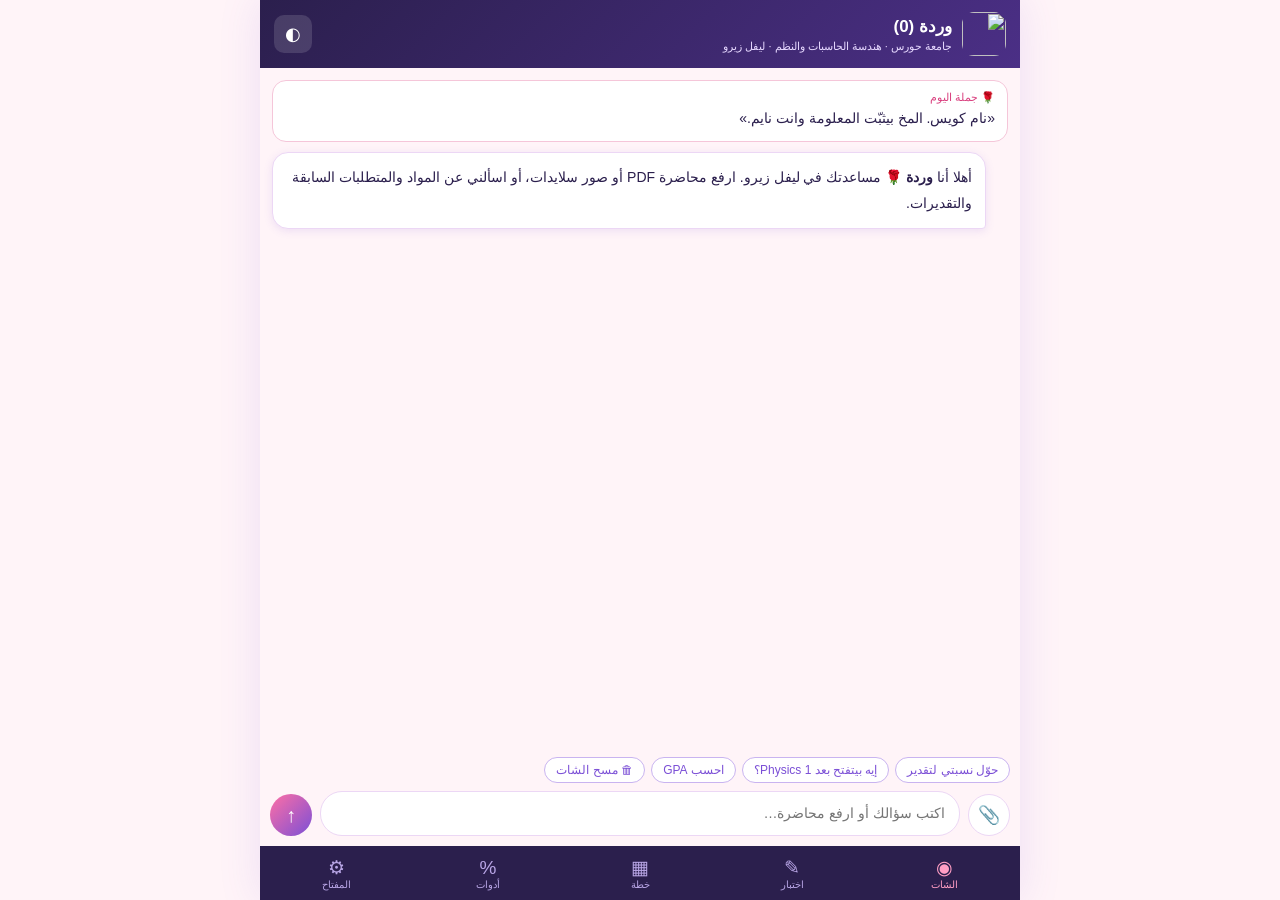
==== index.html @ 9d67b0b4 "Add files via upload" ====
<!doctype html>
<html lang="ar" dir="rtl">
<head>
<meta charset="utf-8">
<meta name="viewport" content="width=device-width,initial-scale=1,viewport-fit=cover">
<meta name="theme-color" content="#2b1f4d">
<title>وردة (0)</title>
<link rel="manifest" href="manifest.webmanifest">
<link rel="icon" type="image/png" sizes="32x32" href="icons/favicon-32.png">
<link rel="apple-touch-icon" href="icons/apple-touch-icon.png">
<link rel="stylesheet" href="vendor/katex.min.css">
<link rel="stylesheet" href="style.css">
</head>
<body>
<div id="app" hidden>
  <header class="top">
    <img src="icons/icon-192.png" alt="" class="logo" width="44" height="44">
    <div class="ttl"><h1>وردة (0)</h1><small>جامعة حورس · هندسة الحاسبات والنظم · ليفل زيرو</small></div>
    <button class="icon-btn" id="themeBtn" aria-label="تغيير الوضع">◐</button>
  </header>
  <main id="views">
    <section id="v-chat" class="view">
      <div class="scroll" id="chatScroll">
        <div class="banner"><span>🌹 جملة اليوم</span><p id="daily"></p><p id="todayPlan" class="plan-line" hidden></p></div>
        <div id="chatLog"></div>
      </div>
      <div class="composer-wrap">
        <div class="chips" id="quick"></div>
        <div id="pending" class="pending" hidden></div>
        <form class="composer" id="chatForm">
          <label class="attach" title="رفع محاضرة">📎<input type="file" id="fileIn" multiple accept="application/pdf,image/*,.txt,.md" hidden></label>
          <textarea id="chatIn" rows="1" placeholder="اكتب سؤالك أو ارفع محاضرة…" maxlength="2000"></textarea>
          <button class="send" id="sendBtn" type="submit" aria-label="إرسال">↑</button>
        </form>
      </div>
    </section>
    <section id="v-quiz" class="view" hidden><div class="scroll" id="quizBox"></div></section>
    <section id="v-plan" class="view" hidden><div class="scroll" id="planBox"></div></section>
    <section id="v-tools" class="view" hidden><div class="scroll" id="toolsBox"></div></section>
    <section id="v-key" class="view" hidden><div class="scroll" id="keyBox"></div></section>
  </main>
  <nav class="tabs" id="tabs">
    <button data-v="chat" class="on"><b>◉</b>الشات</button>
    <button data-v="quiz"><b>✎</b>اختبار</button>
    <button data-v="plan"><b>▦</b>خطة</button>
    <button data-v="tools"><b>%</b>أدوات</button>
    <button data-v="key"><b>⚙</b>المفتاح</button>
  </nav>
</div>

<div id="auth" class="auth" hidden>
  <form id="authForm" class="auth-card">
    <img src="icons/icon-192.png" alt="" width="84" height="84" class="logo big">
    <h2>وردة (0)</h2>
    <p class="sub">أهلا أنا وردة 🌹 سجّل دخول عشان نبدأ.</p>
    <input id="aName" type="text" placeholder="اسمك (للتسجيل الجديد)" autocomplete="name" hidden>
    <input id="aEmail" type="email" placeholder="الإيميل" autocomplete="email" required>
    <input id="aPass" type="password" placeholder="كلمة السر (8 حروف على الأقل)" autocomplete="current-password" minlength="8" required>
    <button class="btn" id="aGo" type="submit">دخول</button>
    <div class="auth-links"><a href="#" id="aToggle">معنديش حساب</a><a href="#" id="aForgot">نسيت كلمة السر</a></div>
    <p class="msg" id="aMsg" role="alert"></p>
  </form>
</div>
<div id="toast" class="toast" hidden></div>

<script src="config.js"></script>
<script src="data.js"></script>
<script src="vendor/katex.min.js"></script>
<script src="vendor/auto-render.min.js"></script>
<script src="vendor/pdf.min.js"></script>
<script src="vendor/supabase.js"></script>
<script src="app.js"></script>
</body>
</html>
---- style.css ----
:root{--bg:#fff4f8;--card:#fff;--line:#ecd7f5;--ink:#2b1f4d;--muted:#7a6a9d;--pink:#ff6fa5;--rose:#d9407f;--lilac:#7b4fd6;--deep:#2b1f4d;--deep2:#4b2f86;--soft:#f6efff;--ok:#2bb673;--okbg:#e9fbf2;--no:#e5486b;--nobg:#fff0f3;--grad:linear-gradient(135deg,#ff6fa5,#7b4fd6)}
body.dark{--bg:#150f2b;--card:#221844;--line:#3a2d68;--ink:#f2ecff;--muted:#b4a6dc;--soft:#2d2257;--okbg:#12342a;--nobg:#3a1826}
*{box-sizing:border-box;margin:0}
html,body{height:100%}
body{font-family:"Noto Kufi Arabic","Segoe UI",Tahoma,"Noto Sans Arabic",sans-serif;background:var(--bg);color:var(--ink);font-size:14px;overflow:hidden}
[hidden]{display:none!important}
#app{height:100dvh;display:flex;flex-direction:column;max-width:760px;margin:0 auto;background:var(--bg);box-shadow:0 0 40px #7b4fd622}
.top{background:linear-gradient(135deg,#2b1f4d,#4b2f86);color:#fff;padding:calc(12px + env(safe-area-inset-top)) 14px 12px;display:flex;align-items:center;gap:10px}
.logo{border-radius:12px}.logo.big{border-radius:22px;margin-bottom:6px}
.ttl{flex:1;min-width:0}.ttl h1{font-size:17px}.ttl small{display:block;color:#e6d8ff;font-size:11px;margin-top:3px}
.icon-btn{background:#ffffff22;border:0;color:#fff;border-radius:10px;width:38px;height:38px;font-size:18px;cursor:pointer}
#views{flex:1;min-height:0;display:flex;flex-direction:column}
.view{flex:1;min-height:0;display:flex;flex-direction:column}
.scroll{flex:1;overflow-y:auto;padding:12px;display:flex;flex-direction:column;gap:10px;-webkit-overflow-scrolling:touch}
.tabs{background:var(--deep);display:flex;justify-content:space-around;padding:8px 0 calc(8px + env(safe-area-inset-bottom))}
.tabs button{background:none;border:0;color:#b9a6e6;font:inherit;font-size:10px;text-align:center;cursor:pointer;flex:1;padding:2px}
.tabs button b{display:block;font-size:19px;font-weight:400}.tabs button.on{color:#ff9ec4}
.banner{background:var(--card);border:1px solid #f5c6d9;border-radius:14px;padding:10px 12px;flex:none}
.banner span{color:var(--rose);font-size:11px;display:block;margin-bottom:3px}.banner p{line-height:1.7}
.plan-line{margin-top:6px;padding-top:6px;border-top:1px dashed var(--line);color:var(--deep2);font-size:12px}body.dark .plan-line{color:#d7c8ff}
#chatLog{display:flex;flex-direction:column;gap:10px}
.msg-u{align-self:flex-start;background:var(--grad);color:#fff;padding:9px 13px;border-radius:16px 16px 16px 4px;max-width:88%;white-space:pre-wrap;line-height:1.7;word-break:break-word}
.msg-b{align-self:flex-end;background:var(--card);border:1px solid var(--line);border-radius:16px 16px 4px 16px;padding:11px 13px;line-height:1.9;box-shadow:0 2px 8px #7b4fd622;max-width:97%;word-break:break-word}
.msg-b.err{border-color:var(--no);background:var(--nobg)}
.msg-b h4{color:var(--lilac);font-size:13px;margin:8px 0 3px}body.dark .msg-b h4{color:#c9b4f0}
.msg-b ul,.msg-b ol{padding-inline-start:20px}
.msg-b code{background:var(--soft);border-radius:6px;padding:0 5px;direction:ltr;unicode-bidi:embed}
.en{direction:ltr;unicode-bidi:isolate;display:inline-block;color:var(--rose);font-weight:600}
.katex-display{direction:ltr;overflow-x:auto;overflow-y:hidden;padding:4px 0}.katex{direction:ltr}
.eq{background:var(--soft);border-radius:10px;padding:6px 8px;margin:6px 0;overflow-x:auto;direction:ltr;text-align:center}
.tag{display:inline-block;font-size:10px;background:var(--soft);color:var(--lilac);border-radius:8px;padding:2px 8px;margin-top:6px}body.dark .tag{color:#d7c8ff}
.row-btns,.chips{display:flex;flex-wrap:wrap;gap:6px;margin-top:8px}
.chip{border:1px solid #c9b4f0;color:var(--lilac);border-radius:14px;padding:5px 11px;font:inherit;font-size:12px;background:var(--card);cursor:pointer}
body.dark .chip{color:#d7c8ff;border-color:#4b3d82}
.chip.p{background:var(--pink);border-color:var(--pink);color:#fff}.chip.on{background:var(--lilac);border-color:var(--lilac);color:#fff}
.chip:disabled{opacity:.5;cursor:default}
.composer-wrap{padding:6px 10px 10px;display:flex;flex-direction:column;gap:6px;background:var(--bg)}
.composer-wrap .chips{margin:0;flex-wrap:nowrap;overflow-x:auto;padding-bottom:2px}.composer-wrap .chip{white-space:nowrap}
.composer{display:flex;gap:8px;align-items:flex-end}
.composer textarea{flex:1;resize:none;border:1px solid var(--line);background:var(--card);color:var(--ink);border-radius:22px;padding:11px 14px;font:inherit;max-height:120px;line-height:1.5}
.attach{width:42px;height:42px;border-radius:50%;background:var(--card);border:1px solid var(--line);display:flex;align-items:center;justify-content:center;cursor:pointer;font-size:18px;flex:none}
.send{width:42px;height:42px;border-radius:50%;background:var(--grad);color:#fff;border:0;font-size:20px;cursor:pointer;flex:none}
.send:disabled{opacity:.5}
.pending{display:flex;flex-wrap:wrap;gap:6px}
.pill{background:var(--soft);color:var(--deep2);border-radius:12px;padding:4px 10px;font-size:12px;display:flex;gap:6px;align-items:center}body.dark .pill{color:#e6d8ff}
.pill button{background:none;border:0;cursor:pointer;color:var(--rose);font-size:14px}
.card{background:var(--card);border:1px solid var(--line);border-radius:16px;padding:12px;box-shadow:0 2px 8px #7b4fd614}
.card h3{font-size:14px;color:var(--deep2);margin-bottom:8px}body.dark .card h3{color:#d7c8ff}
.row{display:flex;justify-content:space-between;align-items:center;gap:8px;padding:7px 0;border-bottom:1px dashed var(--line)}.row:last-child{border:0}
.btn{background:var(--grad);color:#fff;border:0;border-radius:12px;padding:11px;text-align:center;font:inherit;cursor:pointer;display:block;width:100%;text-decoration:none}
.btn.sec{background:var(--soft);color:var(--lilac)}.btn:disabled{opacity:.5}
input,select{font:inherit;color:var(--ink);background:var(--card);border:1px solid var(--line);border-radius:12px;padding:10px 12px;width:100%}
label.f{display:block;font-size:12px;color:var(--muted);margin:6px 0 3px}
.opt{display:block;width:100%;text-align:start;font:inherit;color:var(--ink);border:1.5px solid var(--line);border-radius:12px;padding:9px 11px;background:var(--card);margin-top:6px;cursor:pointer;line-height:1.6}
.opt.ok{border-color:var(--ok);background:var(--okbg)}.opt.no{border-color:var(--no);background:var(--nobg)}
.opt:disabled{cursor:default;color:var(--ink)}
.step{border:1px solid var(--line);border-radius:12px;padding:10px;margin-top:10px;background:var(--bg)}
.step .n{display:inline-flex;width:22px;height:22px;border-radius:50%;background:var(--lilac);color:#fff;align-items:center;justify-content:center;font-size:11px;margin-inline-end:6px}
.check{background:#fff4f8;border:1px solid #f5c6d9;border-radius:12px;padding:8px 10px;margin-top:8px}body.dark .check{background:#2d1e4a;border-color:#5a3f8f}
.flow{display:flex;flex-direction:column;align-items:center;gap:2px;margin:8px 0}
.flow div{background:var(--soft);border:1px solid #c9b4f0;border-radius:10px;padding:5px 12px;font-size:12px}
.flow i{color:var(--rose);font-style:normal;line-height:1}
.bar{height:6px;background:var(--soft);border-radius:4px;overflow:hidden}.bar>i{display:block;height:100%;background:var(--grad)}
.grade{border:2px solid var(--pink);border-radius:12px;text-align:center;padding:8px;background:var(--bg);min-width:120px}.grade b{font-size:26px;color:var(--rose);direction:ltr;display:inline-block}
.pre{display:flex;gap:6px;align-items:center;flex-wrap:wrap;direction:ltr;margin-top:6px}
.pre .chip{cursor:default}.pre .arr{color:var(--muted)}
.warn{color:#a46b00;font-size:12px;line-height:1.7}.muted{color:var(--muted);font-size:12px;line-height:1.7}
.stepn{display:flex;gap:6px;align-items:flex-start;margin:6px 0;line-height:1.8}.stepn i{width:22px;height:22px;border-radius:50%;background:var(--lilac);color:#fff;font-style:normal;display:flex;align-items:center;justify-content:center;font-size:11px;flex:none;margin-top:3px}
.tbl{width:100%;border-collapse:collapse;font-size:12px}.tbl td,.tbl th{padding:6px;border-bottom:1px dashed var(--line);text-align:start}
.seg{display:flex;gap:6px;flex-wrap:wrap}
.typing{display:inline-flex;gap:4px}.typing i{width:6px;height:6px;border-radius:50%;background:var(--lilac);animation:b 1s infinite}.typing i:nth-child(2){animation-delay:.15s}.typing i:nth-child(3){animation-delay:.3s}
@keyframes b{0%,60%,100%{opacity:.3}30%{opacity:1}}
.auth{position:fixed;inset:0;background:linear-gradient(135deg,#2b1f4d,#7b4fd6 60%,#ff6fa5);display:flex;align-items:center;justify-content:center;padding:16px;z-index:10}
.auth-card{background:var(--card);border-radius:22px;padding:22px;width:100%;max-width:380px;display:flex;flex-direction:column;gap:10px;text-align:center}
.auth-card .sub{color:var(--muted)}.auth-links{display:flex;justify-content:space-between;font-size:12px}.auth-links a{color:var(--lilac)}
.msg{font-size:12px;color:var(--rose);min-height:16px}.msg.ok{color:var(--ok)}
.toast{position:fixed;bottom:90px;left:50%;transform:translateX(-50%);background:var(--deep);color:#fff;padding:8px 16px;border-radius:20px;font-size:12px;z-index:20}
.guide a.btn{margin-top:8px}
.note{border-inline-start:3px solid var(--pink);padding:4px 10px;margin-top:6px;background:var(--bg);border-radius:6px;line-height:1.8}
.link{background:none;border:0;color:var(--rose);font:inherit;font-size:12px;cursor:pointer;padding:0}
@media(prefers-reduced-motion:reduce){.typing i{animation:none}}
.gsel,.gsel option{direction:ltr;unicode-bidi:isolate;text-align:left}
.gsym{direction:ltr;unicode-bidi:isolate;display:inline-block;font-weight:700}
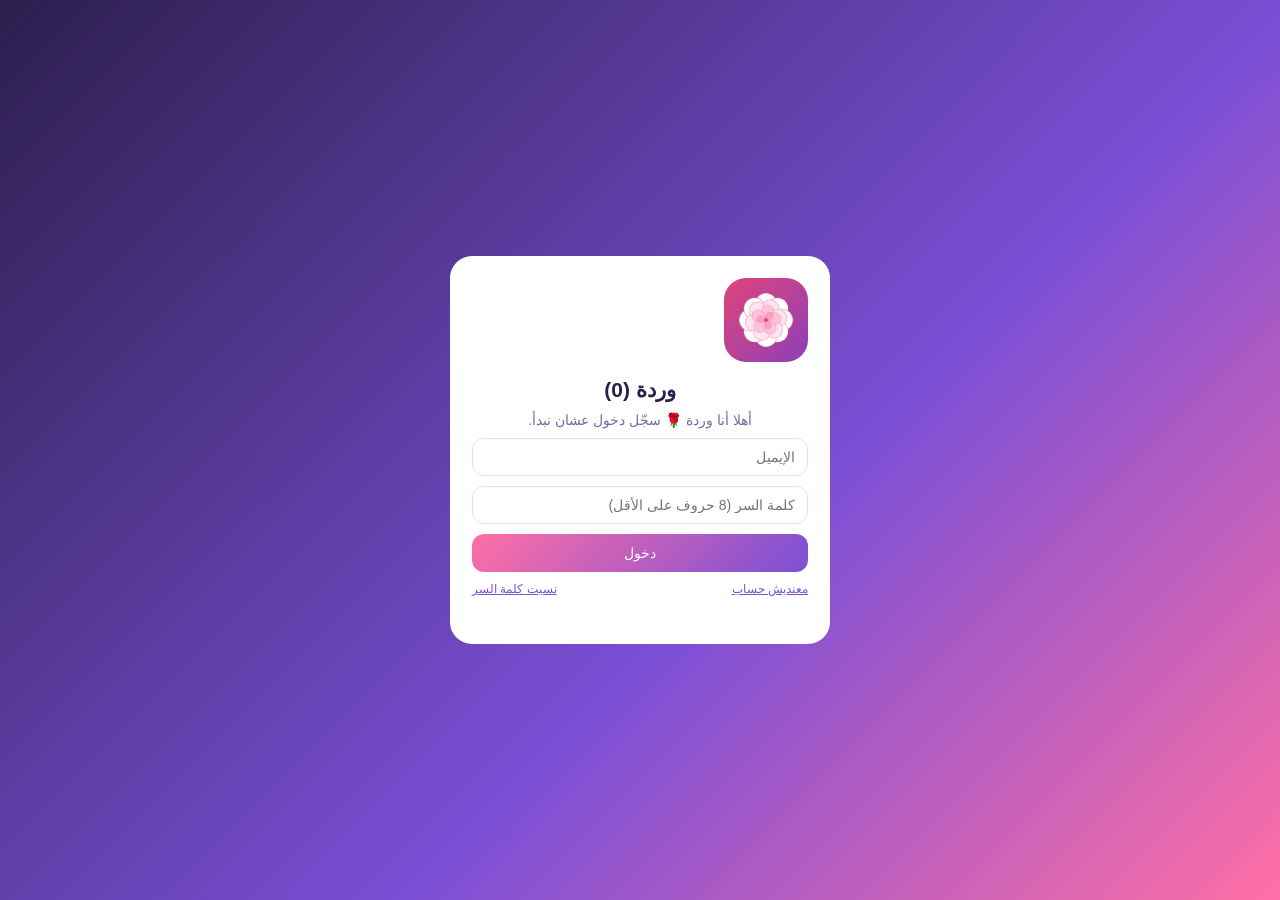
==== commit 72e94726: "Update index.html" ====
--- a/index.html
+++ b/index.html
@@ -15,7 +15,7 @@
 <div id="app" hidden>
   <header class="top">
     <img src="icons/icon-192.png" alt="" class="logo" width="44" height="44">
-    <div class="ttl"><h1>وردة (0)</h1><small>جامعة حورس · هندسة الحاسبات والنظم · ليفل زيرو</small></div>
+    <div class="ttl"><h1>وردة (0)</h1><small>جامعة حورس · هندسة · ليفل زيرو</small></div>
     <button class="icon-btn" id="themeBtn" aria-label="تغيير الوضع">◐</button>
   </header>
   <main id="views">
